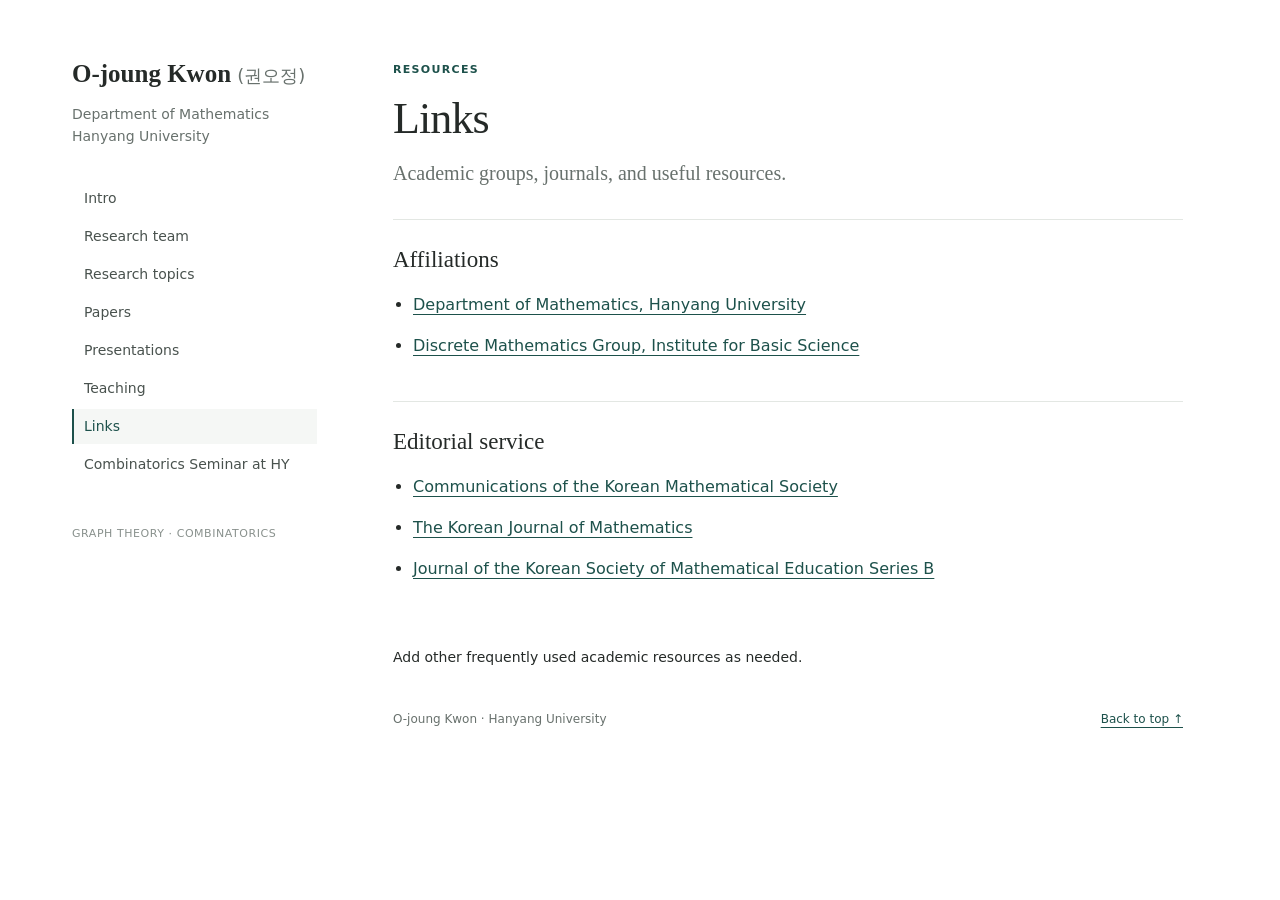
==== links.html @ ad4bfb57 "Add files via upload" ====
<!doctype html>
<html lang="en">
<head>
  <meta charset="utf-8">
  <meta name="viewport" content="width=device-width, initial-scale=1">
  <meta name="description" content="Links — O-joung Kwon, Department of Mathematics, Hanyang University.">
  <title>Links · O-joung Kwon</title>
  <link rel="stylesheet" href="styles.css">
  <link rel="icon" href="data:image/svg+xml,%3Csvg xmlns='http://www.w3.org/2000/svg' viewBox='0 0 40 40'%3E%3Crect width='40' height='40' rx='8' fill='%231d514b'/%3E%3Ctext x='20' y='28' text-anchor='middle' fill='white' font-family='Georgia' font-size='26'%3EK%3C/text%3E%3C/svg%3E">
</head>
<body>
<a class="skip" href="#content">Skip to content</a>
<div class="site-layout">
  <header class="sidebar">
    <a class="site-name" href="index.html">O-joung Kwon <span>(권오정)</span></a>
    <p class="affiliation">Department of Mathematics<br>Hanyang University</p>
    <nav aria-label="Main navigation">
        <a href="index.html">Intro</a>
        <a href="research-team.html">Research team</a>
        <a href="research.html">Research topics</a>
        <a href="papers.html">Papers</a>
        <a href="presentations.html">Presentations</a>
        <a href="teaching.html">Teaching</a>
        <a href="links.html" aria-current=page>Links</a>
        <a href="seminar.html">Combinatorics Seminar at HY</a>
    </nav>
    <p class="sidebar-foot">Graph theory · Combinatorics</p>
  </header>
  <main id="content" class="content">
    <p class="eyebrow">Resources</p>
    <h1>Links</h1>
    <p class="lead">Academic groups, journals, and useful resources.</p>
    <section>
      <h2>Affiliations</h2>
      <ul class="spaced-list">
        <li><a href="https://math.hanyang.ac.kr/">Department of Mathematics, Hanyang University</a></li>
        <li><a href="https://dimag.ibs.re.kr/">Discrete Mathematics Group, Institute for Basic Science</a></li>
      </ul>
    </section>
    <section>
      <h2>Editorial service</h2>
      <ul class="spaced-list">
        <li><a href="https://ckms.kms.or.kr/">Communications of the Korean Mathematical Society</a></li>
        <li><a href="https://kkms.org/index.php/kjm/about/editorialTeam">The Korean Journal of Mathematics</a></li>
        <li><a href="https://jksmeb.org/journal/intro.do?page=logo&journalSeq=J000051">Journal of the Korean Society of Mathematical Education Series B</a></li>
      </ul>
    </section>
    <p class="source-link">Add other frequently used academic resources as needed.</p>
    <footer><span>O-joung Kwon · Hanyang University</span><a href="#content">Back to top ↑</a></footer>
  </main>
</div>
</body>
</html>
---- styles.css ----
:root{color-scheme:light;--paper:#fff;--ink:#252a28;--muted:#68716d;--accent:#1d514b;--line:#e3e7e3;--soft:#f5f7f5}
*{box-sizing:border-box}html{scroll-behavior:smooth;scroll-padding-top:28px}body{margin:0;background:var(--paper);color:var(--ink);font:16px/1.8 system-ui,-apple-system,BlinkMacSystemFont,"Segoe UI",sans-serif}a{color:var(--accent);text-underline-offset:4px}a:hover{color:#123d38}a:focus-visible{outline:3px solid var(--accent);outline-offset:4px}.site-layout{max-width:1220px;margin:0 auto;display:grid;grid-template-columns:245px minmax(0,1fr);gap:76px;padding:58px 42px}.sidebar{position:sticky;top:42px;align-self:start}.site-name{display:block;color:var(--ink);font:700 25px/1.3 Georgia,"Times New Roman",serif;text-decoration:none}.site-name span{font:400 18px system-ui,sans-serif;color:var(--muted)}.affiliation{font-size:14px;color:var(--muted);line-height:1.6;margin:12px 0 34px}.sidebar nav{display:flex;flex-direction:column;gap:3px}.sidebar nav a{padding:7px 10px;border-left:2px solid transparent;color:#49524e;text-decoration:none;font-size:14px;line-height:1.5}.sidebar nav a:hover,.sidebar nav a[aria-current=page]{color:var(--accent);border-left-color:var(--accent);background:var(--soft)}.sidebar-foot{margin:42px 0 0;color:#89918d;font-size:11px;letter-spacing:.05em;text-transform:uppercase}.content{min-width:0;max-width:790px;padding:2px 0 40px}.eyebrow{margin:0 0 10px;color:var(--accent);font-size:11px;font-weight:700;letter-spacing:.12em;text-transform:uppercase}h1,h2{font-family:Georgia,"Times New Roman",serif;line-height:1.3}h1{font-size:44px;font-weight:400;letter-spacing:-.02em;margin:0 0 10px}h2{font-size:23px;font-weight:400;margin:0 0 15px}.lead{font:20px/1.6 Georgia,"Times New Roman",serif;color:var(--muted);margin:0 0 30px}.content section{padding:25px 0;border-top:1px solid var(--line)}.content section p{margin:8px 0}.content strong{font-weight:650}.muted{color:var(--muted);font-size:13px}.contact{margin-top:20px!important;padding:14px 18px;background:var(--soft);border-left:2px solid var(--accent);font-size:14px}.spaced-list{padding-left:20px}.spaced-list li{margin:0 0 12px}.timeline{padding:0;list-style:none}.timeline li{padding:12px 0;border-bottom:1px solid var(--line)}.timeline li:first-child{padding-top:0}.timeline span{color:var(--muted);font-size:14px}.note{padding:15px 18px;background:var(--soft);color:var(--muted);font-size:14px}.source-link{margin-top:20px!important;font-size:14px}.topic-grid{display:grid;grid-template-columns:repeat(2,minmax(0,1fr));gap:14px}.content section.topic-grid{border-top:0;padding-top:4px}.topic{padding:20px;background:var(--soft);border-top:2px solid var(--accent)}.topic-index{font-size:11px;color:var(--accent);letter-spacing:.1em}.topic h2{font-size:20px;margin:10px 0}.topic p{font-size:14px;color:var(--muted)}.content footer{display:flex;justify-content:space-between;gap:18px;padding-top:25px;color:var(--muted);font-size:12px}.content footer a{white-space:nowrap}.skip{position:absolute;left:12px;top:-100px;z-index:10;padding:10px;background:#fff}.skip:focus{top:12px}
@media(max-width:800px){.site-layout{display:block;padding:28px 24px}.sidebar{position:static;padding-bottom:22px;margin-bottom:28px;border-bottom:1px solid var(--line)}.affiliation{margin:8px 0 18px}.sidebar nav{flex-direction:row;flex-wrap:wrap;gap:4px 8px}.sidebar nav a{padding:6px 8px;border-left:0;border-bottom:2px solid transparent}.sidebar nav a:hover,.sidebar nav a[aria-current=page]{border-bottom-color:var(--accent)}.sidebar-foot{display:none}.content{max-width:none}h1{font-size:38px}}
@media(max-width:520px){.site-layout{padding:22px 18px}.site-name{font-size:23px}.site-name span{font-size:16px}.topic-grid{grid-template-columns:1fr}.lead{font-size:18px}.content footer{flex-wrap:wrap}}
@media(prefers-reduced-motion:reduce){html{scroll-behavior:auto}}
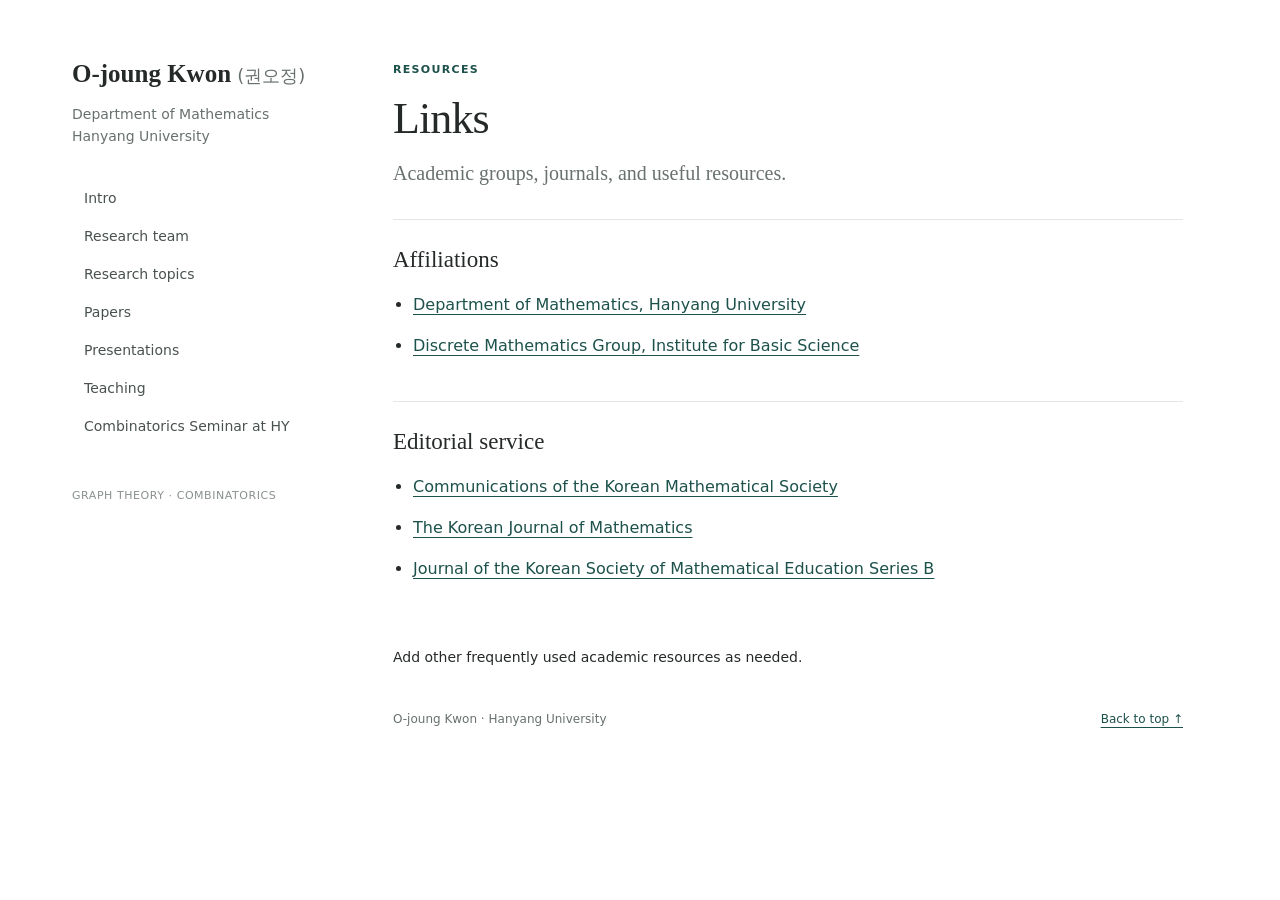
==== commit a5a7929d: "presentation" ====
--- a/links.html
+++ b/links.html
@@ -21,7 +21,6 @@
         <a href="papers.html">Papers</a>
         <a href="presentations.html">Presentations</a>
         <a href="teaching.html">Teaching</a>
-        <a href="links.html" aria-current=page>Links</a>
         <a href="seminar.html">Combinatorics Seminar at HY</a>
     </nav>
     <p class="sidebar-foot">Graph theory · Combinatorics</p>
--- a/styles.css
+++ b/styles.css
@@ -1,6 +1,12 @@
 
 :root{color-scheme:light;--paper:#fff;--ink:#252a28;--muted:#68716d;--accent:#1d514b;--line:#e3e7e3;--soft:#f5f7f5}
-*{box-sizing:border-box}html{scroll-behavior:smooth;scroll-padding-top:28px}body{margin:0;background:var(--paper);color:var(--ink);font:16px/1.8 system-ui,-apple-system,BlinkMacSystemFont,"Segoe UI",sans-serif}a{color:var(--accent);text-underline-offset:4px}a:hover{color:#123d38}a:focus-visible{outline:3px solid var(--accent);outline-offset:4px}.site-layout{max-width:1220px;margin:0 auto;display:grid;grid-template-columns:245px minmax(0,1fr);gap:76px;padding:58px 42px}.sidebar{position:sticky;top:42px;align-self:start}.site-name{display:block;color:var(--ink);font:700 25px/1.3 Georgia,"Times New Roman",serif;text-decoration:none}.site-name span{font:400 18px system-ui,sans-serif;color:var(--muted)}.affiliation{font-size:14px;color:var(--muted);line-height:1.6;margin:12px 0 34px}.sidebar nav{display:flex;flex-direction:column;gap:3px}.sidebar nav a{padding:7px 10px;border-left:2px solid transparent;color:#49524e;text-decoration:none;font-size:14px;line-height:1.5}.sidebar nav a:hover,.sidebar nav a[aria-current=page]{color:var(--accent);border-left-color:var(--accent);background:var(--soft)}.sidebar-foot{margin:42px 0 0;color:#89918d;font-size:11px;letter-spacing:.05em;text-transform:uppercase}.content{min-width:0;max-width:790px;padding:2px 0 40px}.eyebrow{margin:0 0 10px;color:var(--accent);font-size:11px;font-weight:700;letter-spacing:.12em;text-transform:uppercase}h1,h2{font-family:Georgia,"Times New Roman",serif;line-height:1.3}h1{font-size:44px;font-weight:400;letter-spacing:-.02em;margin:0 0 10px}h2{font-size:23px;font-weight:400;margin:0 0 15px}.lead{font:20px/1.6 Georgia,"Times New Roman",serif;color:var(--muted);margin:0 0 30px}.content section{padding:25px 0;border-top:1px solid var(--line)}.content section p{margin:8px 0}.content strong{font-weight:650}.muted{color:var(--muted);font-size:13px}.contact{margin-top:20px!important;padding:14px 18px;background:var(--soft);border-left:2px solid var(--accent);font-size:14px}.spaced-list{padding-left:20px}.spaced-list li{margin:0 0 12px}.timeline{padding:0;list-style:none}.timeline li{padding:12px 0;border-bottom:1px solid var(--line)}.timeline li:first-child{padding-top:0}.timeline span{color:var(--muted);font-size:14px}.note{padding:15px 18px;background:var(--soft);color:var(--muted);font-size:14px}.source-link{margin-top:20px!important;font-size:14px}.topic-grid{display:grid;grid-template-columns:repeat(2,minmax(0,1fr));gap:14px}.content section.topic-grid{border-top:0;padding-top:4px}.topic{padding:20px;background:var(--soft);border-top:2px solid var(--accent)}.topic-index{font-size:11px;color:var(--accent);letter-spacing:.1em}.topic h2{font-size:20px;margin:10px 0}.topic p{font-size:14px;color:var(--muted)}.content footer{display:flex;justify-content:space-between;gap:18px;padding-top:25px;color:var(--muted);font-size:12px}.content footer a{white-space:nowrap}.skip{position:absolute;left:12px;top:-100px;z-index:10;padding:10px;background:#fff}.skip:focus{top:12px}
+*{box-sizing:border-box}html{scroll-behavior:smooth;scroll-padding-top:28px}body{margin:0;background:var(--paper);color:var(--ink);font:16px/1.8 system-ui,-apple-system,BlinkMacSystemFont,"Segoe UI",sans-serif}a{color:var(--accent);text-underline-offset:4px}a:hover{color:#123d38}a:focus-visible{outline:3px solid var(--accent);outline-offset:4px}.site-layout{max-width:1220px;margin:0 auto;display:grid;grid-template-columns:245px minmax(0,1fr);gap:76px;padding:58px 42px}.sidebar{position:sticky;top:42px;align-self:start}.site-name{display:block;color:var(--ink);font:700 25px/1.3 Georgia,"Times New Roman",serif;text-decoration:none}.site-name span{display:inline-block;white-space:nowrap;font:400 18px system-ui,sans-serif;color:var(--muted)}.affiliation{font-size:14px;color:var(--muted);line-height:1.6;margin:12px 0 34px}.sidebar nav{display:flex;flex-direction:column;gap:3px}.sidebar nav a{padding:7px 10px;border-left:2px solid transparent;color:#49524e;text-decoration:none;font-size:14px;line-height:1.5}.sidebar nav a:hover,.sidebar nav a[aria-current=page]{color:var(--accent);border-left-color:var(--accent);background:var(--soft)}.sidebar-foot{margin:42px 0 0;color:#89918d;font-size:11px;letter-spacing:.05em;text-transform:uppercase}.content{min-width:0;max-width:790px;padding:2px 0 40px}.eyebrow{margin:0 0 10px;color:var(--accent);font-size:11px;font-weight:700;letter-spacing:.12em;text-transform:uppercase}h1,h2{font-family:Georgia,"Times New Roman",serif;line-height:1.3}h1{font-size:44px;font-weight:400;letter-spacing:-.02em;margin:0 0 10px}h2{font-size:23px;font-weight:400;margin:0 0 15px}.lead{font:20px/1.6 Georgia,"Times New Roman",serif;color:var(--muted);margin:0 0 30px}.content section{padding:25px 0;border-top:1px solid var(--line)}.content section p{margin:8px 0}.content strong{font-weight:650}.muted{color:var(--muted);font-size:13px}.contact{margin-top:20px!important;padding:14px 18px;background:var(--soft);border-left:2px solid var(--accent);font-size:14px}.spaced-list{padding-left:20px}.spaced-list li{margin:0 0 12px}.timeline{padding:0;list-style:none}.timeline li{padding:12px 0;border-bottom:1px solid var(--line)}.timeline li:first-child{padding-top:0}.timeline span{color:var(--muted);font-size:14px}.note{padding:15px 18px;background:var(--soft);color:var(--muted);font-size:14px}.source-link{margin-top:20px!important;font-size:14px}.topic-grid{display:grid;grid-template-columns:repeat(2,minmax(0,1fr));gap:14px}.content section.topic-grid{border-top:0;padding-top:4px}.topic{padding:20px;background:var(--soft);border-top:2px solid var(--accent)}.topic-index{font-size:11px;color:var(--accent);letter-spacing:.1em}.topic h2{font-size:20px;margin:10px 0}.topic p{font-size:14px;color:var(--muted)}.content footer{display:flex;justify-content:space-between;gap:18px;padding-top:25px;color:var(--muted);font-size:12px}.content footer a{white-space:nowrap}.skip{position:absolute;left:12px;top:-100px;z-index:10;padding:10px;background:#fff}.skip:focus{top:12px}
 @media(max-width:800px){.site-layout{display:block;padding:28px 24px}.sidebar{position:static;padding-bottom:22px;margin-bottom:28px;border-bottom:1px solid var(--line)}.affiliation{margin:8px 0 18px}.sidebar nav{flex-direction:row;flex-wrap:wrap;gap:4px 8px}.sidebar nav a{padding:6px 8px;border-left:0;border-bottom:2px solid transparent}.sidebar nav a:hover,.sidebar nav a[aria-current=page]{border-bottom-color:var(--accent)}.sidebar-foot{display:none}.content{max-width:none}h1{font-size:38px}}
 @media(max-width:520px){.site-layout{padding:22px 18px}.site-name{font-size:23px}.site-name span{font-size:16px}.topic-grid{grid-template-columns:1fr}.lead{font-size:18px}.content footer{flex-wrap:wrap}}
 @media(prefers-reduced-motion:reduce){html{scroll-behavior:auto}}
+
+.team-photo{text-align:center}.team-photo img{max-width:100%;height:auto}
+
+.content section.paper-list p{margin:0 0 22px}.paper-list li{margin-bottom:18px}.paper-list a{overflow-wrap:anywhere}
+
+.presentation-list>ul{padding-left:22px}.presentation-list>ul>li{margin-bottom:16px}.presentation-list ul ul{margin-top:6px;padding-left:22px}.presentation-list a{overflow-wrap:anywhere}
